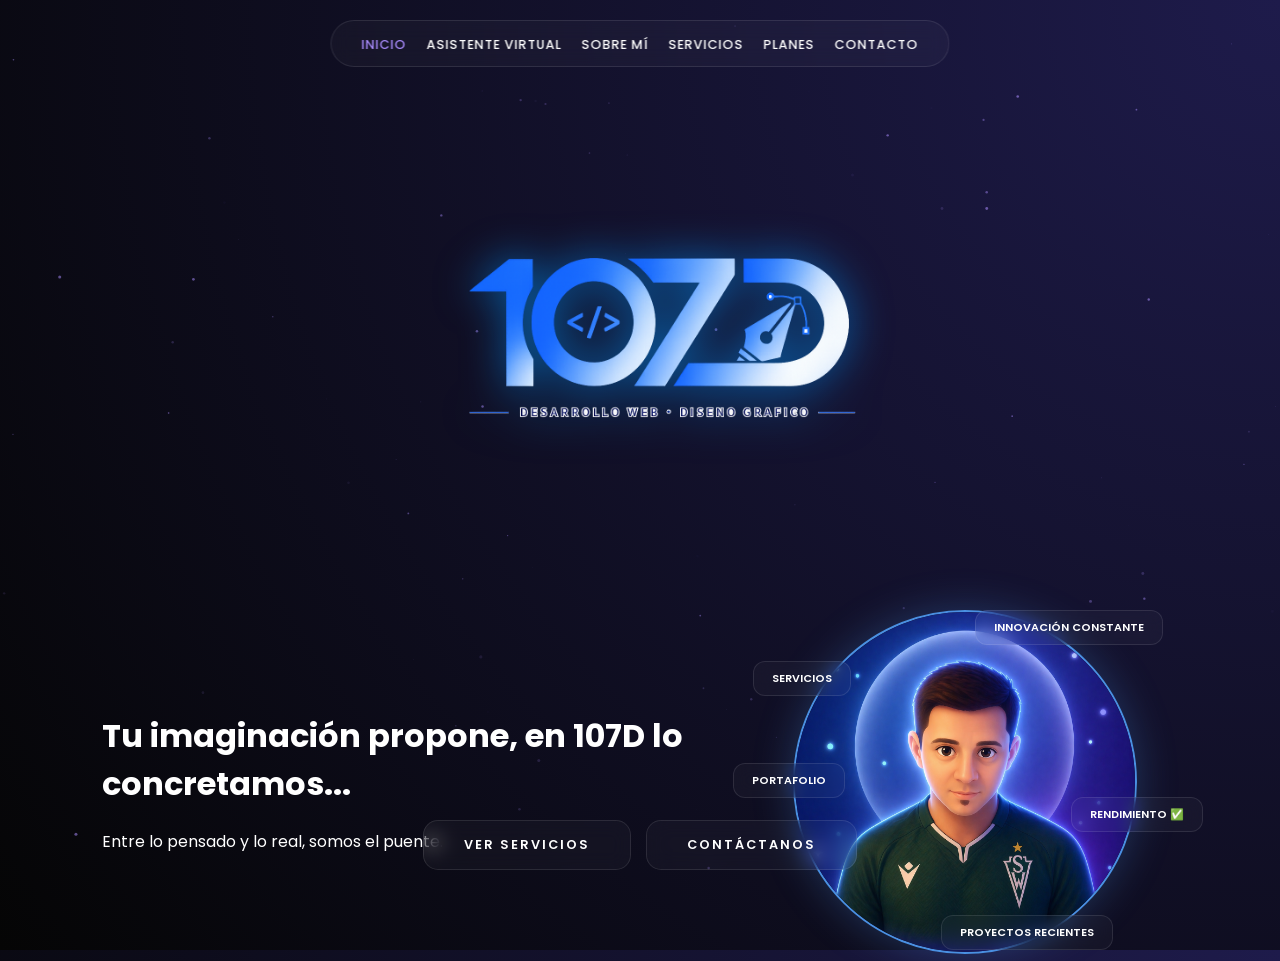
==== index.html @ 31b4c459 "Update index.html" ====
<!DOCTYPE html>
<html lang="es">
<head>
    <meta charset="UTF-8">
    <meta name="viewport" content="width=device-width, initial-scale=1.0">
    <title>107D | Tu Imaginación Concretada</title>
    <link href="https://fonts.googleapis.com/css2?family=Poppins:wght@300;400;600;800&display=swap" rel="stylesheet">
    <style>
  
        /* --- CSS INTEGRADO Y MEJORADO PARA 107D --- */
        :root {
            --primary-bg: #050505;
            --glass: rgba(255, 255, 255, 0.03);
            --glass-border: rgba(255, 255, 255, 0.1);
            --accent: #a78bfa; /* El púrpura de 107D */
            --accent-blue: #4a90e2;
            /* Degradado solicitado anteriormente para elementos de texto específicos */
            --main-gradient: linear-gradient(to bottom, #0088ff 0%, #ffffff 100%);
        }

        body {
            background-color: var(--primary-bg);
            background-image: radial-gradient(circle at top right, #1e1b4b, #050505);
            color: white;
            font-family: 'Poppins', sans-serif;
            margin: 0;
            padding: 0;
            min-height: 100vh;
            overflow: hidden; /* Mantiene el tablero fijo */
        }

        /* ESTILO DEL LOGO AGREGADO */
        .logo-central {
            display: block;
            margin: 0 auto 20px auto; /* Centrado y con espacio abajo */
            width: 400px; /* Tamaño ajustado para que luzca como en la previa */
            max-width: 90%;
            filter: drop-shadow(0 0 15px rgba(0,150,255,0.4)); /* Brillo sutil azul */
        }

        /* Capa de Partículas (Canvas) */
        #particle-canvas {
            position: fixed;
            top: 0;
            left: 0;
            width: 100%;
            height: 100%;
            z-index: -1;
            pointer-events: none;
        }

        /* Arreglo del Menú (Glass Nav Top) */
        .glass-nav-top {
            position: fixed;
            top: 20px;
            left: 50%;
            transform: translateX(-50%);
            background: var(--glass);
            backdrop-filter: blur(10px);
            -webkit-backdrop-filter: blur(10px);
            border: 1px solid var(--glass-border);
            padding: 10px 30px;
            border-radius: 50px;
            z-index: 1000;
        }

        .nav-list {
            display: flex;
            list-style: none;
            margin: 0;
            padding: 0;
            gap: 20px;
        }

        .nav-list a {
            color: white;
            text-decoration: none;
            font-size: 0.8rem;
            font-weight: 500;
            text-transform: uppercase;
            letter-spacing: 1px;
            transition: 0.3s;
        }

        .nav-list a:hover, .nav-list a.active {
            color: var(--accent);
        }

        /* Estructura del Tablero Central */
       /* Esto hace que el logo tenga su propia fila arriba de las dos columnas */
.main-content {
    padding-top: 120px;
    display: grid;
    grid-template-columns: 1.2fr 1fr;
    grid-template-areas: 
        "logo logo"
        "texto visual";
    align-items: center;
    padding-left: 8%;
    padding-right: 5%;
    z-index: 10;
    position: relative;
}

.logo-header {
    grid-area: logo;
    width: 100%;
    display: flex;
    justify-content: center;
    margin-bottom: 20px;
}

.logo-central {
    width: 450px; /* Un poco más grande para que destaque */
    max-width: 90%;
    height: auto;
    filter: drop-shadow(0 0 20px rgba(0, 150, 255, 0.6));
}

.text-side { grid-area: texto; }
.visual-side { grid-area: visual; }

/* Ajuste para móviles para que no se amontone */
@media (max-width: 1000px) {
    .main-content {
        grid-template-columns: 1fr;
        grid-template-areas: 
            "logo"
            "texto"
            "visual";
        text-align: center;
        padding-top: 140px;
    }
}

        /* Personaje y Etiquetas */
        .visual-side {
            position: relative;
            display: flex;
            justify-content: center;
            align-items: center;
        }

        .character-wrapper {
            position: relative;
            width: 340px;
            height: 340px;
        }

        .character-img {
            width: 100%;
            height: 100%;
            border-radius: 50%;
            border: 2px solid var(--accent-blue);
            box-shadow: 0 0 40px rgba(74, 144, 226, 0.3);
            object-fit: cover;
            animation: float 6s ease-in-out infinite;
        }

        /* Etiquetas Flotantes */
        .tag {
            position: absolute;
            background: var(--glass);
            backdrop-filter: blur(8px);
            border: 1px solid var(--glass-border);
            padding: 8px 18px;
            border-radius: 12px;
            font-size: 11px;
            font-weight: 600;
            text-transform: uppercase;
            color: #fff;
            z-index: 20;
            transition: 0.3s;
            cursor: pointer;
            white-space: nowrap;
        }

        .tag:hover {
            border-color: var(--accent);
            background: rgba(167, 139, 250, 0.2);
            transform: scale(1.1);
        }

        /* Posiciones */
        .servicios { top: 15%; left: -40px; }
        .innovacion { top: 0; right: -30px; }
        .portafolio { top: 45%; left: -60px; }
        .rendimiento { top: 55%; right: -70px; }
        .recientes { bottom: 0; right: 20px; }

        /* Panel Inferior */
        .bottom-panel {
            position: fixed;
            bottom: 30px;
            left: 50%;
            transform: translateX(-50%);
            display: flex;
            gap: 15px;
            z-index: 1000;
        }

        .btn-bottom {
            background: var(--glass);
            backdrop-filter: blur(10px);
            border: 1px solid var(--glass-border);
            color: white;
            padding: 15px 40px;
            border-radius: 15px;
            text-decoration: none;
            font-size: 0.8rem;
            font-weight: 600;
            text-transform: uppercase;
            letter-spacing: 2px;
            transition: 0.3s;
        }

        .btn-bottom:hover {
            background: rgba(255,255,255,0.1);
            border-color: var(--accent);
            transform: translateY(-5px);
        }

        @keyframes float {
            0%, 100% { transform: translateY(0); }
            50% { transform: translateY(-20px); }
        }

        @media (max-width: 1000px) {
            .main-content { grid-template-columns: 1fr; text-align: center; padding-left: 5%; padding-top: 140px; }
            .text-side h1 { font-size: 2.5rem; }
            .character-wrapper { width: 260px; height: 260px; margin: 40px auto; }
            .bottom-panel { width: 90%; flex-direction: column; bottom: 10px; }
            .btn-bottom { padding: 10px; text-align: center; }
            .tag { font-size: 9px; padding: 5px 10px; }
        }
    </style>
</head>
<body>

    <canvas id="particle-canvas"></canvas>

    <nav class="glass-nav-top">
        <ul class="nav-list">
            <li><a href="index.html" class="active">Inicio</a></li>
            <li><a href="canuia.html">Asistente Virtual</a></li>
            <li><a href="sobremi.html">Sobre Mí</a></li>
            <li><a href="servicios.html">Servicios</a></li>
            <li><a href="planes.html">Planes</a></li>
            <li><a href="contacto.html">Contacto</a></li>
        </ul>
    </nav>

    <main class="main-content">
        <div class="logo-header">
            <img src="https://elcanusw.github.io/testing/img107/logo107D.png" class="logo-central" alt="Logo 107D">
        </div>
        <div class="text-side">
            <h1>Tu imaginación propone, en 107D lo concretamos...</h1>
            <p>Entre lo pensado y lo real, somos el puente.</p>
        </div>

        <div class="visual-side">
            <div class="character-wrapper">
                <img src="https://elcanusw.github.io/testing/img107/canuia2.png" alt="eLcAnu" class="character-img">
                <div class="tag servicios" onclick="location.href='servicios.html'">Servicios</div>
                <div class="tag innovacion">Innovación Constante</div>
                <div class="tag portafolio">Portafolio</div>
                <div class="tag rendimiento">Rendimiento ✅</div>
                <div class="tag recientes">Proyectos Recientes</div>
            </div>
        </div>
    </main>

    <div class="bottom-panel">
        <a href="servicios.html" class="btn-bottom">Ver Servicios</a>
        <a href="contacto.html" class="btn-bottom">Contáctanos</a>
    </div>

    <script>
        const canvas = document.getElementById('particle-canvas');
        const ctx = canvas.getContext('2d');
        let particles = [];

        function resize() {
            canvas.width = window.innerWidth;
            canvas.height = window.innerHeight;
            init();
        }

        class Particle {
            constructor() {
                this.x = Math.random() * canvas.width;
                this.y = Math.random() * canvas.height;
                this.size = Math.random() * 1.5 + 0.1;
                this.speedX = (Math.random() - 0.5) * 0.5;
                this.speedY = (Math.random() - 0.5) * 0.5;
                this.opacity = Math.random() * 0.6;
            }
            update() {
                this.x += this.speedX;
                this.y += this.speedY;
                if (this.x > canvas.width) this.x = 0;
                if (this.x < 0) this.x = canvas.width;
                if (this.y > canvas.height) this.y = 0;
                if (this.y < 0) this.y = canvas.height;
            }
            draw() {
                ctx.fillStyle = `rgba(167, 139, 250, ${this.opacity})`;
                ctx.beginPath();
                ctx.arc(this.x, this.y, this.size, 0, Math.PI * 2);
                ctx.fill();
            }
        }

        function init() {
            particles = [];
            const count = (canvas.width * canvas.height) / 12000;
            for (let i = 0; i < count; i++) {
                particles.push(new Particle());
            }
        }

        function animate() {
            ctx.clearRect(0, 0, canvas.width, canvas.height);
            particles.forEach(p => {
                p.update();
                p.draw();
            });
            requestAnimationFrame(animate);
        }

        window.addEventListener('resize', resize);
        resize();
        animate();
    </script>
</body>
</html>
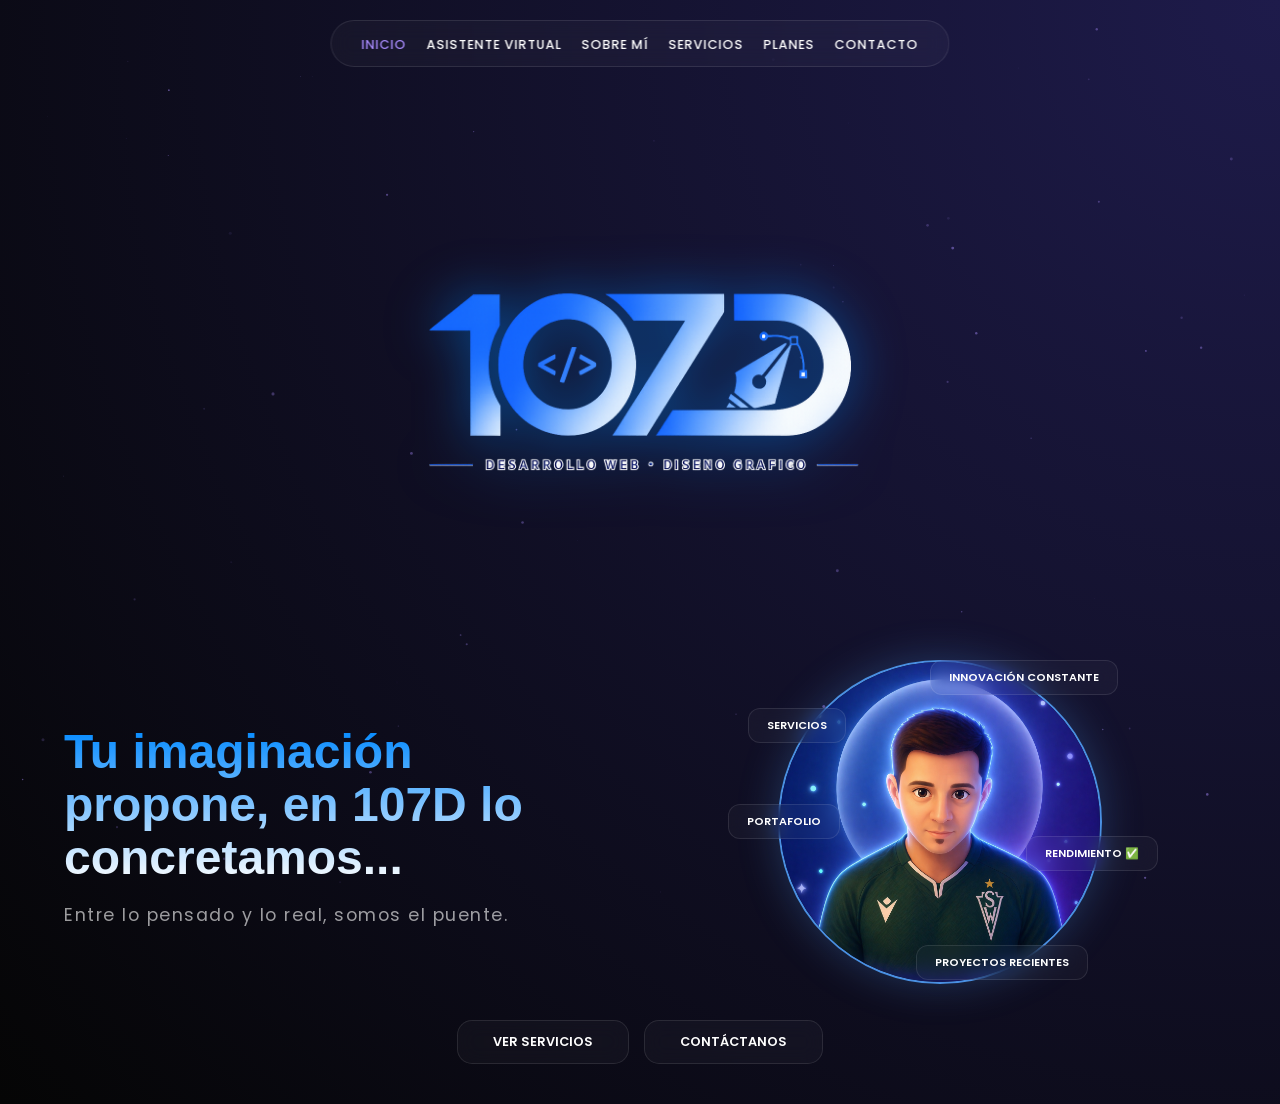
==== commit 2ffda85b: "Update index.html" ====
--- a/index.html
+++ b/index.html
@@ -6,15 +6,12 @@
     <title>107D | Tu Imaginación Concretada</title>
     <link href="https://fonts.googleapis.com/css2?family=Poppins:wght@300;400;600;800&display=swap" rel="stylesheet">
     <style>
-  
-        /* --- CSS INTEGRADO Y MEJORADO PARA 107D --- */
         :root {
             --primary-bg: #050505;
             --glass: rgba(255, 255, 255, 0.03);
             --glass-border: rgba(255, 255, 255, 0.1);
-            --accent: #a78bfa; /* El púrpura de 107D */
+            --accent: #a78bfa;
             --accent-blue: #4a90e2;
-            /* Degradado solicitado anteriormente para elementos de texto específicos */
             --main-gradient: linear-gradient(to bottom, #0088ff 0%, #ffffff 100%);
         }
 
@@ -26,19 +23,9 @@
             margin: 0;
             padding: 0;
             min-height: 100vh;
-            overflow: hidden; /* Mantiene el tablero fijo */
-        }
-
-        /* ESTILO DEL LOGO AGREGADO */
-        .logo-central {
-            display: block;
-            margin: 0 auto 20px auto; /* Centrado y con espacio abajo */
-            width: 400px; /* Tamaño ajustado para que luzca como en la previa */
-            max-width: 90%;
-            filter: drop-shadow(0 0 15px rgba(0,150,255,0.4)); /* Brillo sutil azul */
-        }
-
-        /* Capa de Partículas (Canvas) */
+            overflow-x: hidden;
+        }
+
         #particle-canvas {
             position: fixed;
             top: 0;
@@ -49,7 +36,7 @@
             pointer-events: none;
         }
 
-        /* Arreglo del Menú (Glass Nav Top) */
+        /* Menú Superior */
         .glass-nav-top {
             position: fixed;
             top: 20px;
@@ -86,65 +73,75 @@
             color: var(--accent);
         }
 
-        /* Estructura del Tablero Central */
-       /* Esto hace que el logo tenga su propia fila arriba de las dos columnas */
-.main-content {
-    padding-top: 120px;
-    display: grid;
-    grid-template-columns: 1.2fr 1fr;
-    grid-template-areas: 
-        "logo logo"
-        "texto visual";
-    align-items: center;
-    padding-left: 8%;
-    padding-right: 5%;
-    z-index: 10;
-    position: relative;
-}
-
-.logo-header {
-    grid-area: logo;
-    width: 100%;
-    display: flex;
-    justify-content: center;
-    margin-bottom: 20px;
-}
-
-.logo-central {
-    width: 450px; /* Un poco más grande para que destaque */
-    max-width: 90%;
-    height: auto;
-    filter: drop-shadow(0 0 20px rgba(0, 150, 255, 0.6));
-}
-
-.text-side { grid-area: texto; }
-.visual-side { grid-area: visual; }
-
-/* Ajuste para móviles para que no se amontone */
-@media (max-width: 1000px) {
-    .main-content {
-        grid-template-columns: 1fr;
-        grid-template-areas: 
-            "logo"
-            "texto"
-            "visual";
-        text-align: center;
-        padding-top: 140px;
-    }
-}
-
-        /* Personaje y Etiquetas */
+        /* Contenedor Principal Ajustado */
+        .main-content {
+            padding-top: 100px;
+            min-height: 100vh;
+            display: flex;
+            flex-direction: column;
+            align-items: center;
+            justify-content: center;
+            position: relative;
+            z-index: 10;
+            text-align: center;
+        }
+
+        /* LOGO CENTRADO ARRIBA */
+        .logo-container {
+            width: 100%;
+            display: flex;
+            justify-content: center;
+            margin-bottom: 20px;
+            margin-top: 40px;
+        }
+
+        .logo-central {
+            width: 500px;
+            max-width: 85%;
+            height: auto;
+            filter: drop-shadow(0 0 25px rgba(0, 136, 255, 0.5));
+        }
+
+        /* Layout de contenido inferior */
+        .content-layout {
+            display: grid;
+            grid-template-columns: 1fr 1fr;
+            width: 90%;
+            max-width: 1200px;
+            align-items: center;
+            gap: 40px;
+        }
+
+        .text-side {
+            text-align: left;
+        }
+
+        .text-side h1 {
+            font-size: 3rem;
+            font-weight: 800;
+            line-height: 1.1;
+            margin-bottom: 15px;
+            background: var(--main-gradient);
+            -webkit-background-clip: text;
+            -webkit-text-fill-color: transparent;
+        }
+
+        .text-side p {
+            font-size: 1.1rem;
+            color: rgba(255,255,255,0.6);
+            letter-spacing: 1.5px;
+        }
+
         .visual-side {
+            display: flex;
+            justify-content: center;
             position: relative;
-            display: flex;
-            justify-content: center;
-            align-items: center;
         }
 
         .character-wrapper {
             position: relative;
-            width: 340px;
-            height: 340px;
+            width: 320px;
+            height: 320px;
         }
 
         .character-img {
@@ -157,7 +154,7 @@
             animation: float 6s ease-in-out infinite;
         }
 
-        /* Etiquetas Flotantes */
+        /* Etiquetas */
         .tag {
             position: absolute;
             background: var(--glass);
@@ -172,7 +169,6 @@
             z-index: 20;
             transition: 0.3s;
             cursor: pointer;
-            white-space: nowrap;
         }
 
         .tag:hover {
@@ -181,22 +177,18 @@
             transform: scale(1.1);
         }
 
-        /* Posiciones */
-        .servicios { top: 15%; left: -40px; }
-        .innovacion { top: 0; right: -30px; }
-        .portafolio { top: 45%; left: -60px; }
-        .rendimiento { top: 55%; right: -70px; }
-        .recientes { bottom: 0; right: 20px; }
-
-        /* Panel Inferior */
+        .servicios { top: 15%; left: -30px; }
+        .innovacion { top: 0; right: -20px; }
+        .portafolio { top: 45%; left: -50px; }
+        .rendimiento { top: 55%; right: -60px; }
+        .recientes { bottom: 0; right: 10px; }
+
+        /* Botones Inferiores */
         .bottom-panel {
-            position: fixed;
-            bottom: 30px;
-            left: 50%;
-            transform: translateX(-50%);
+            margin-top: 40px;
+            margin-bottom: 40px;
             display: flex;
             gap: 15px;
-            z-index: 1000;
         }
 
         .btn-bottom {
@@ -204,20 +196,19 @@
             backdrop-filter: blur(10px);
             border: 1px solid var(--glass-border);
             color: white;
-            padding: 15px 40px;
+            padding: 12px 35px;
             border-radius: 15px;
             text-decoration: none;
             font-size: 0.8rem;
             font-weight: 600;
             text-transform: uppercase;
-            letter-spacing: 2px;
             transition: 0.3s;
         }
 
         .btn-bottom:hover {
             background: rgba(255,255,255,0.1);
             border-color: var(--accent);
-            transform: translateY(-5px);
+            transform: translateY(-3px);
         }
 
         @keyframes float {
@@ -226,12 +217,11 @@
         }
 
         @media (max-width: 1000px) {
-            .main-content { grid-template-columns: 1fr; text-align: center; padding-left: 5%; padding-top: 140px; }
-            .text-side h1 { font-size: 2.5rem; }
-            .character-wrapper { width: 260px; height: 260px; margin: 40px auto; }
-            .bottom-panel { width: 90%; flex-direction: column; bottom: 10px; }
-            .btn-bottom { padding: 10px; text-align: center; }
-            .tag { font-size: 9px; padding: 5px 10px; }
+            .content-layout { grid-template-columns: 1fr; }
+            .text-side { text-align: center; }
+            .text-side h1 { font-size: 2.2rem; }
+            .logo-central { width: 300px; }
+            .main-content { padding-top: 120px; }
         }
     </style>
 </head>
@@ -251,30 +241,33 @@
     </nav>
 
     <main class="main-content">
-        <div class="logo-header">
-            <img src="https://elcanusw.github.io/testing/img107/logo107D.png" class="logo-central" alt="Logo 107D">
+        <div class="logo-container">
+            <img src="https://elcanusw.github.io/testing/img107/logo107D.png" class="logo-central" alt="107D Logo">
         </div>
-        <div class="text-side">
-            <h1>Tu imaginación propone, en 107D lo concretamos...</h1>
-            <p>Entre lo pensado y lo real, somos el puente.</p>
-        </div>
-
-        <div class="visual-side">
-            <div class="character-wrapper">
-                <img src="https://elcanusw.github.io/testing/img107/canuia2.png" alt="eLcAnu" class="character-img">
-                <div class="tag servicios" onclick="location.href='servicios.html'">Servicios</div>
-                <div class="tag innovacion">Innovación Constante</div>
-                <div class="tag portafolio">Portafolio</div>
-                <div class="tag rendimiento">Rendimiento ✅</div>
-                <div class="tag recientes">Proyectos Recientes</div>
+
+        <div class="content-layout">
+            <div class="text-side">
+                <h1>Tu imaginación propone, en 107D lo concretamos...</h1>
+                <p>Entre lo pensado y lo real, somos el puente.</p>
+            </div>
+
+            <div class="visual-side">
+                <div class="character-wrapper">
+                    <img src="https://elcanusw.github.io/testing/img107/canuia2.png" alt="eLcAnu" class="character-img">
+                    <div class="tag servicios" onclick="location.href='servicios.html'">Servicios</div>
+                    <div class="tag innovacion">Innovación Constante</div>
+                    <div class="tag portafolio">Portafolio</div>
+                    <div class="tag rendimiento">Rendimiento ✅</div>
+                    <div class="tag recientes">Proyectos Recientes</div>
+                </div>
             </div>
         </div>
+
+        <div class="bottom-panel">
+            <a href="servicios.html" class="btn-bottom">Ver Servicios</a>
+            <a href="contacto.html" class="btn-bottom">Contáctanos</a>
+        </div>
     </main>
-
-    <div class="bottom-panel">
-        <a href="servicios.html" class="btn-bottom">Ver Servicios</a>
-        <a href="contacto.html" class="btn-bottom">Contáctanos</a>
-    </div>
 
     <script>
         const canvas = document.getElementById('particle-canvas');
@@ -292,9 +285,9 @@
                 this.x = Math.random() * canvas.width;
                 this.y = Math.random() * canvas.height;
                 this.size = Math.random() * 1.5 + 0.1;
-                this.speedX = (Math.random() - 0.5) * 0.5;
-                this.speedY = (Math.random() - 0.5) * 0.5;
-                this.opacity = Math.random() * 0.6;
+                this.speedX = (Math.random() - 0.5) * 0.4;
+                this.speedY = (Math.random() - 0.5) * 0.4;
+                this.opacity = Math.random() * 0.5;
             }
             update() {
                 this.x += this.speedX;
@@ -314,7 +307,7 @@
 
         function init() {
             particles = [];
-            const count = (canvas.width * canvas.height) / 12000;
+            const count = (canvas.width * canvas.height) / 15000;
             for (let i = 0; i < count; i++) {
                 particles.push(new Particle());
             }
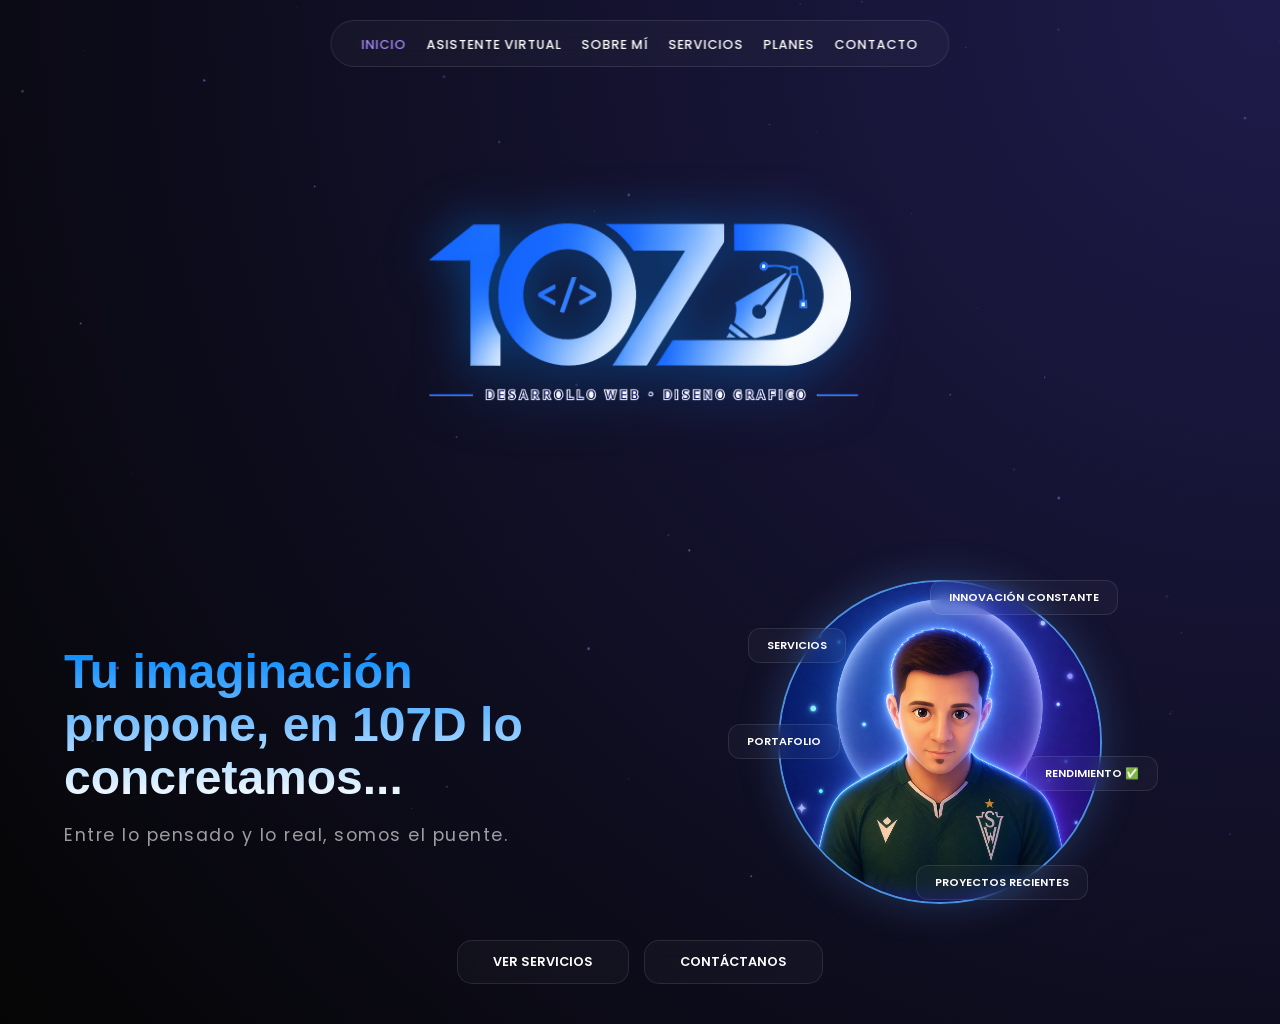
==== commit 59ccbbeb: "Modify padding and margin in index.html Adjusted padding and margin values in main-content and logo-" ====
--- a/index.html
+++ b/index.html
@@ -75,12 +75,12 @@
 
         /* Contenedor Principal Ajustado */
         .main-content {
-            padding-top: 100px;
+            padding-top: 60px;
             min-height: 100vh;
             display: flex;
             flex-direction: column;
             align-items: center;
-            justify-content: center;
+            justify-content: flex-center;
             position: relative;
             z-index: 10;
             text-align: center;
@@ -91,8 +91,8 @@
             width: 100%;
             display: flex;
             justify-content: center;
-            margin-bottom: 20px;
-            margin-top: 40px;
+            margin-bottom: 10px;
+            margin-top: 10px;
         }
 
         .logo-central {
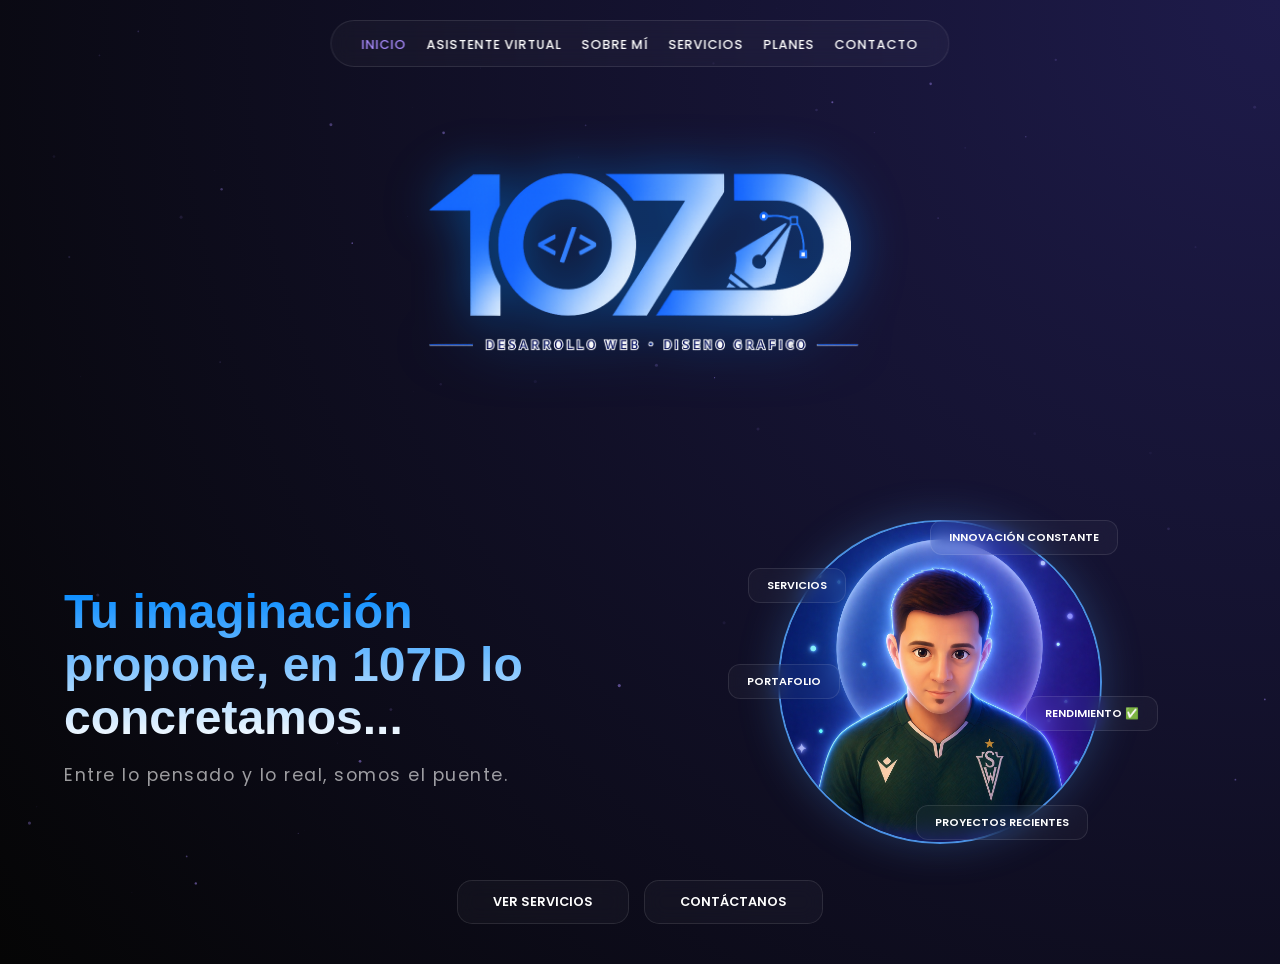
==== commit 6f9cff98: "Update index.html" ====
--- a/index.html
+++ b/index.html
@@ -75,7 +75,7 @@
 
         /* Contenedor Principal Ajustado */
         .main-content {
-            padding-top: 60px;
+            padding-top: 50px;
             min-height: 100vh;
             display: flex;
             flex-direction: column;
@@ -91,8 +91,10 @@
             width: 100%;
             display: flex;
             justify-content: center;
-            margin-bottom: 10px;
-            margin-top: 10px;
+            margin-bottom: 0px;
+            margin-top: -30px;
+            position: relative;
+    z-index: 5;
         }
 
         .logo-central {
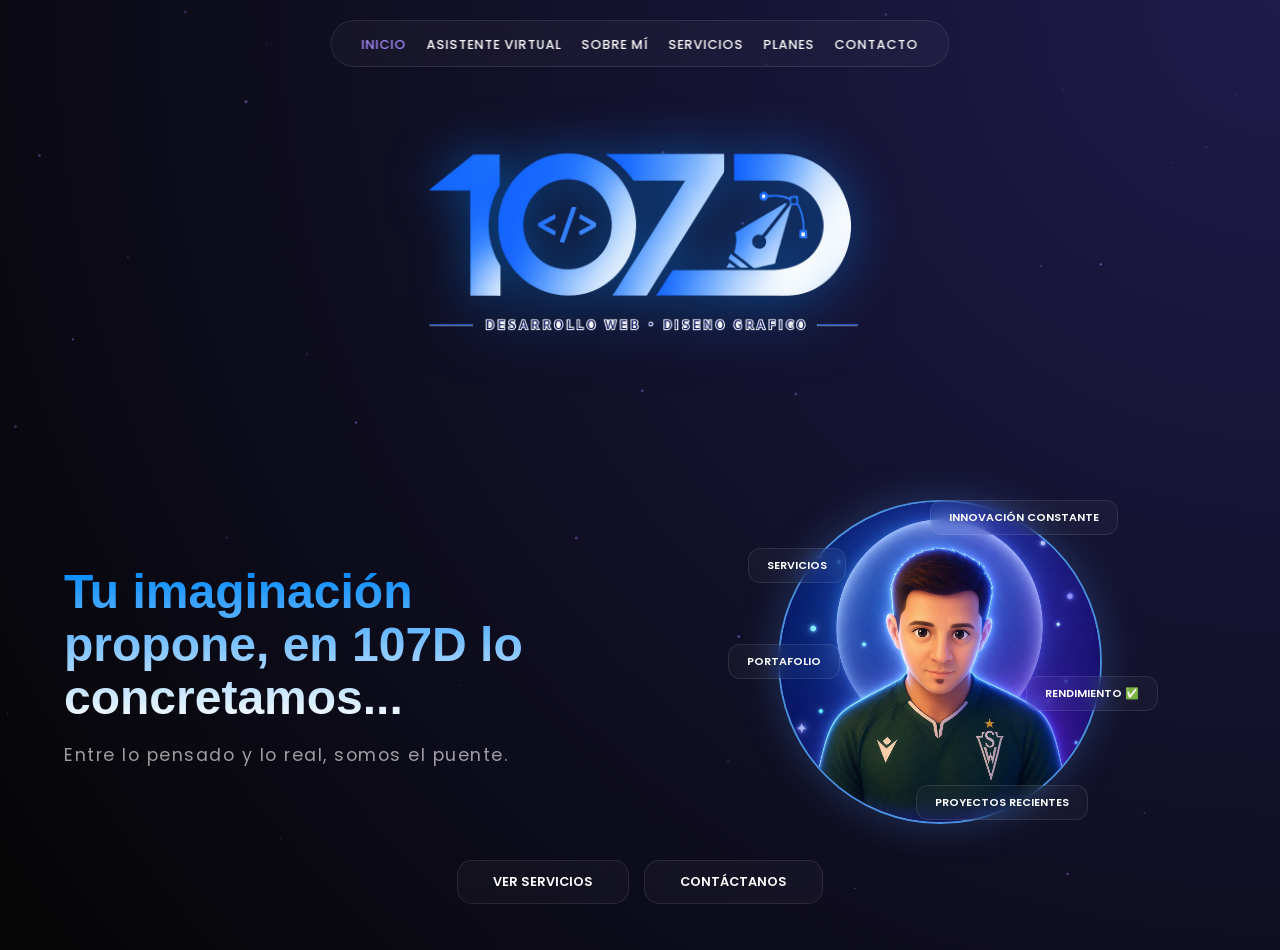
==== commit eb79eaa8: "Update index.html" ====
--- a/index.html
+++ b/index.html
@@ -92,7 +92,7 @@
             display: flex;
             justify-content: center;
             margin-bottom: 0px;
-            margin-top: -30px;
+            margin-top: -50px;
             position: relative;
     z-index: 5;
         }
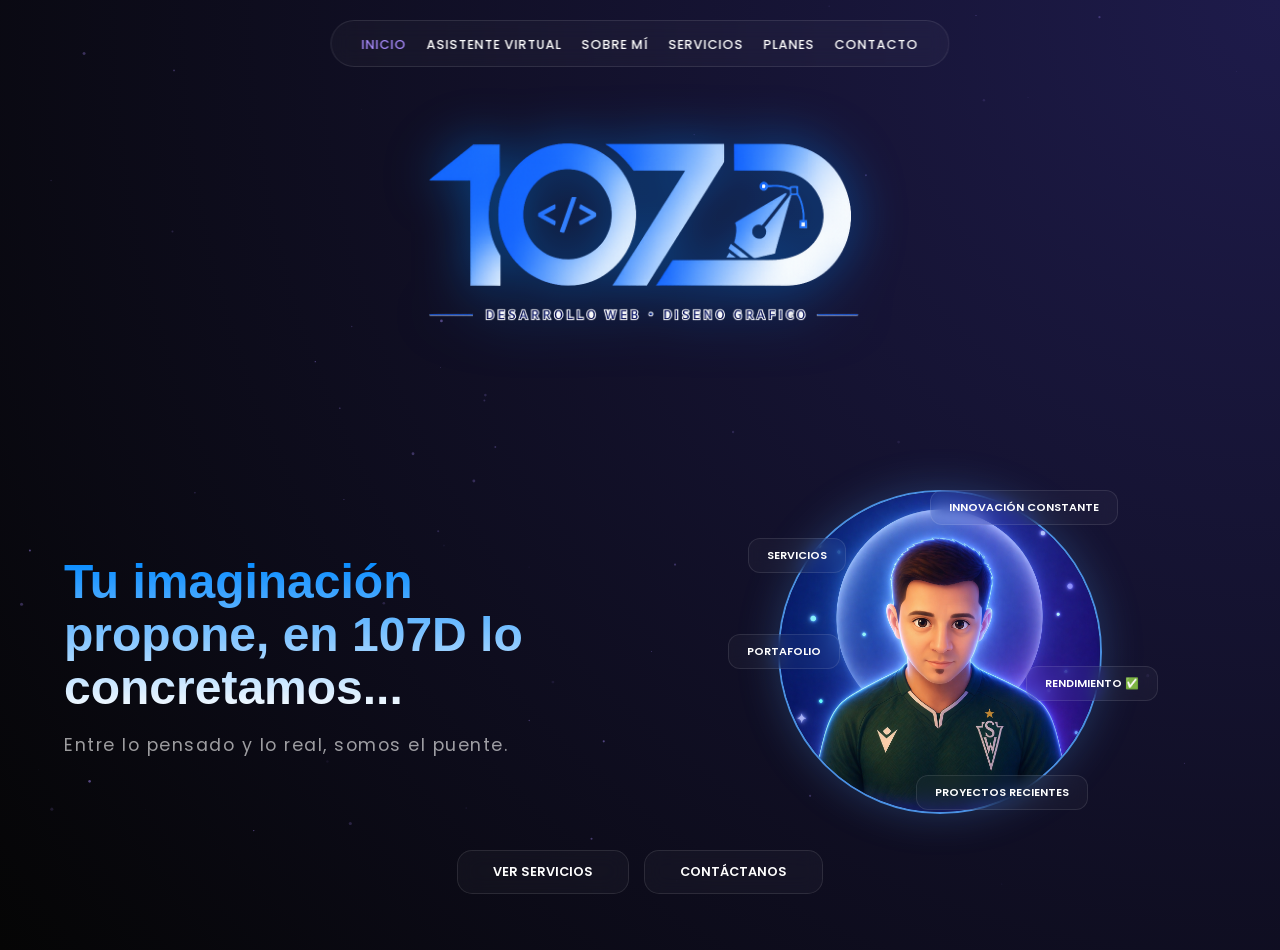
==== commit b3c3b0c8: "Adjust margin-top in index.html" ====
--- a/index.html
+++ b/index.html
@@ -92,7 +92,7 @@
             display: flex;
             justify-content: center;
             margin-bottom: 0px;
-            margin-top: -50px;
+            margin-top: -60px;
             position: relative;
     z-index: 5;
         }
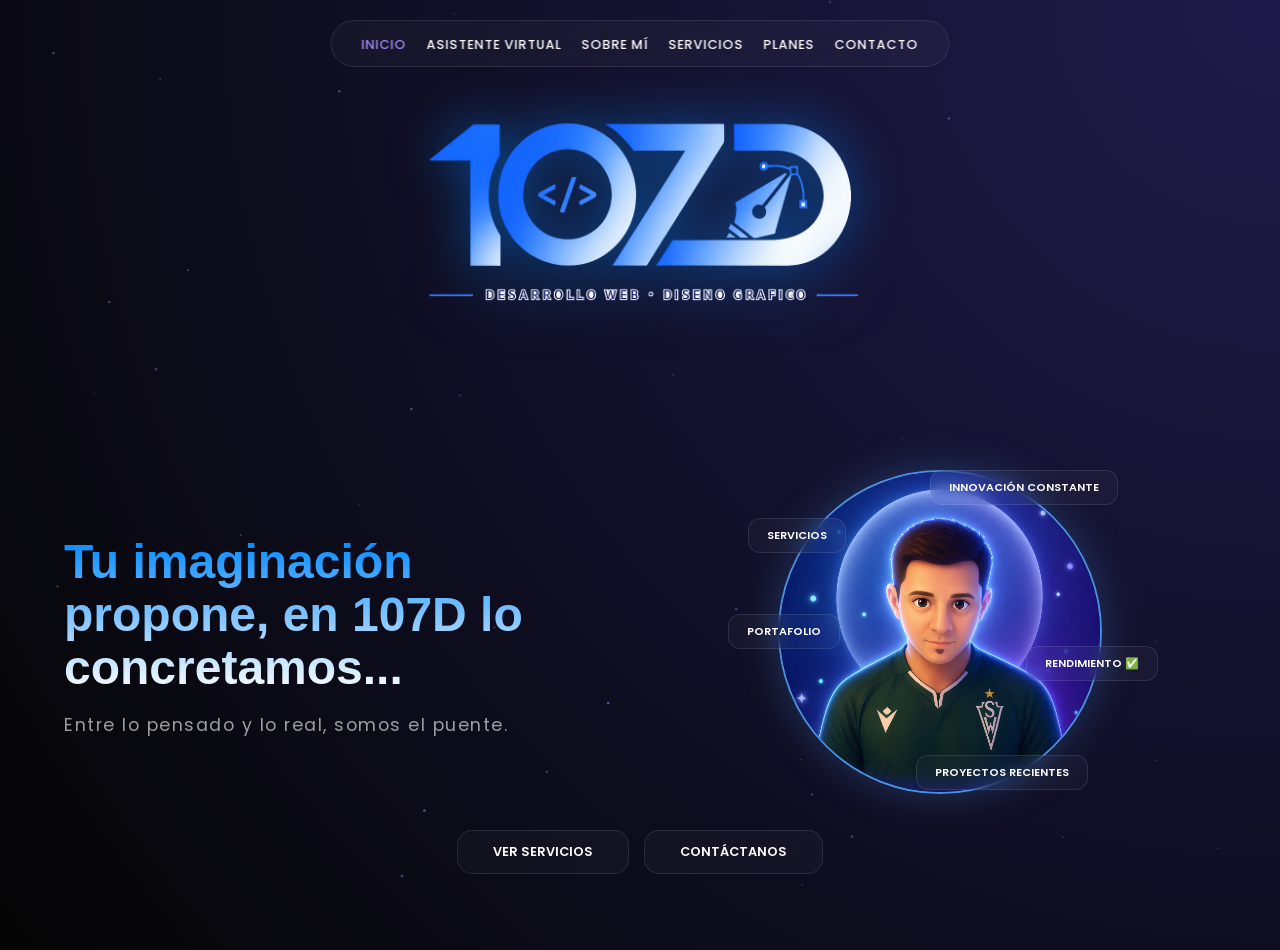
==== commit 65590326: "Adjust margin-top in index.html" ====
--- a/index.html
+++ b/index.html
@@ -92,7 +92,7 @@
             display: flex;
             justify-content: center;
             margin-bottom: 0px;
-            margin-top: -60px;
+            margin-top: -80px;
             position: relative;
     z-index: 5;
         }
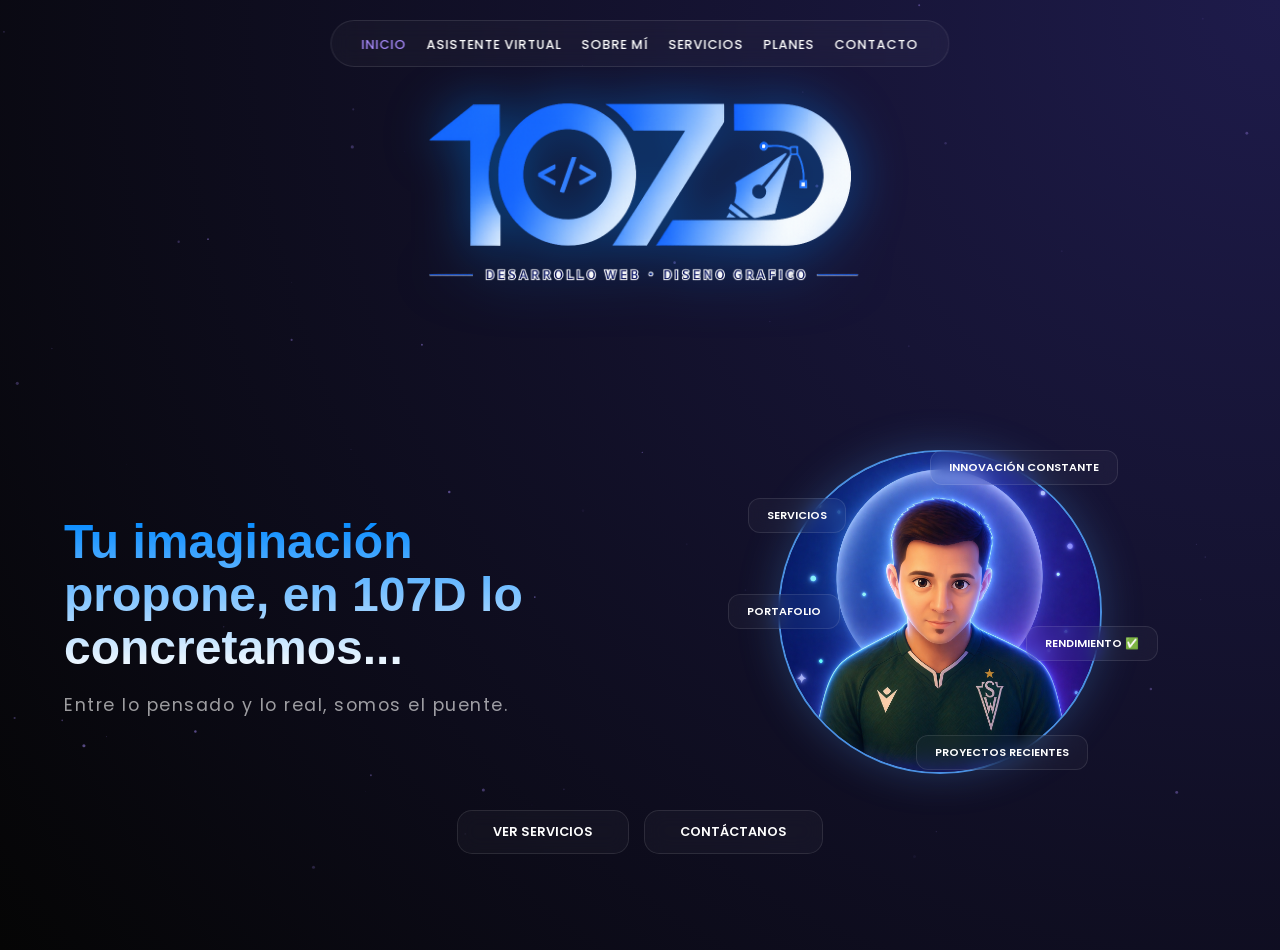
==== commit a2428260: "Adjust margin-top for better layout positioning" ====
--- a/index.html
+++ b/index.html
@@ -92,7 +92,7 @@
             display: flex;
             justify-content: center;
             margin-bottom: 0px;
-            margin-top: -80px;
+            margin-top: -100px;
             position: relative;
     z-index: 5;
         }
